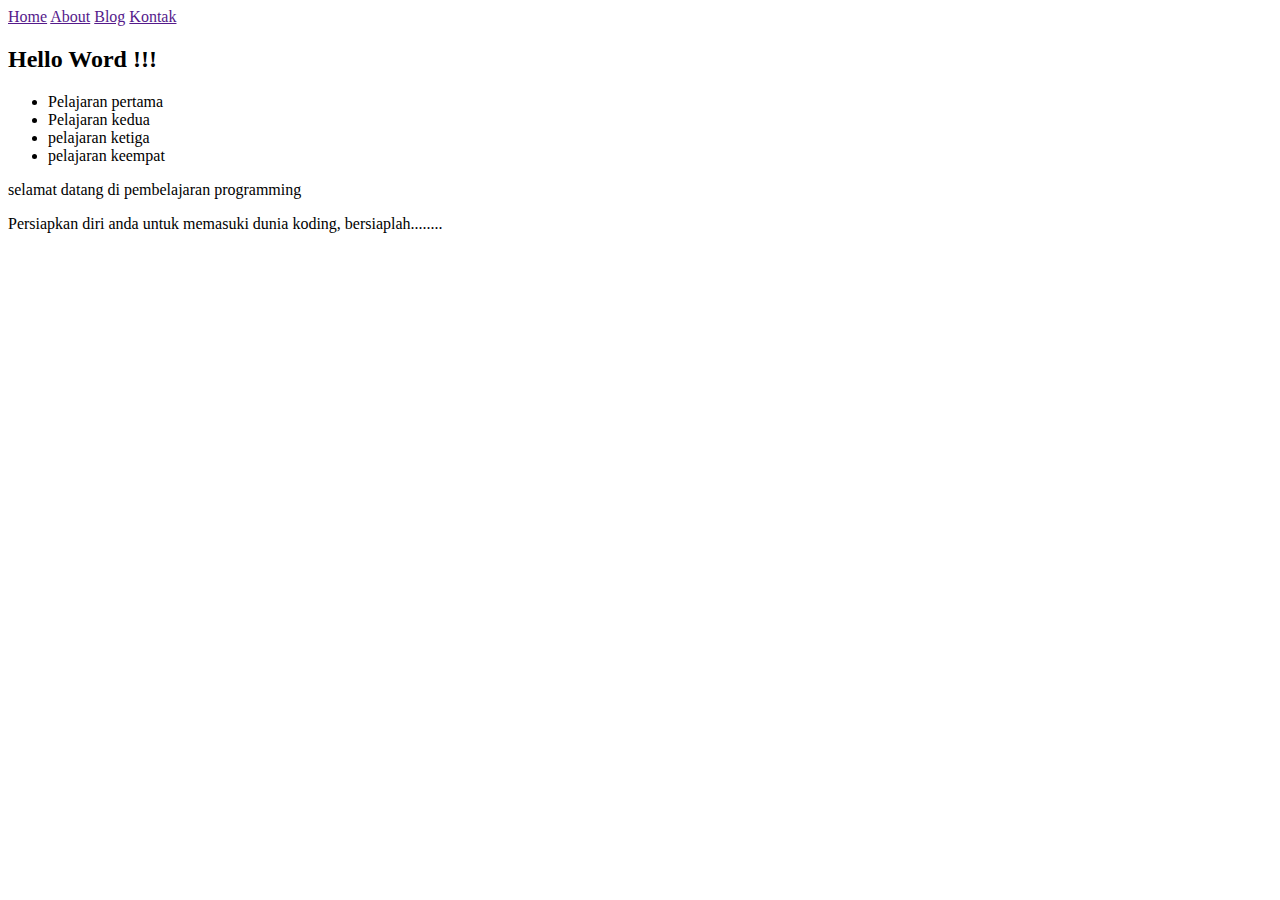
==== index.html @ c95cce6b "menambahkan file css" ====
<!DOCTYPE html>
<html lang="en">
<head>
    <meta charset="UTF-8">
    <meta http-equiv="X-UA-Compatible" content="IE=edge">
    <meta name="viewport" content="width=device-width, initial-scale=1.0">
    <title>Document</title>
</head>
<body>
    <div class="menu">
        <a href="">Home</a>
        <a href="">About</a>
        <a href="">Blog</a>
        <a href="">Kontak</a>
    </div>
    <h2>Hello Word !!!</h2>
    <ul>
        <li>Pelajaran pertama</li>
        <li>Pelajaran kedua</li>
        <li>pelajaran ketiga</li>
        <li>pelajaran keempat</li>
    </ul>
    <p>selamat datang di pembelajaran programming</p>
    <p>Persiapkan diri anda untuk memasuki dunia koding, bersiaplah........</p>

</body>
</html>
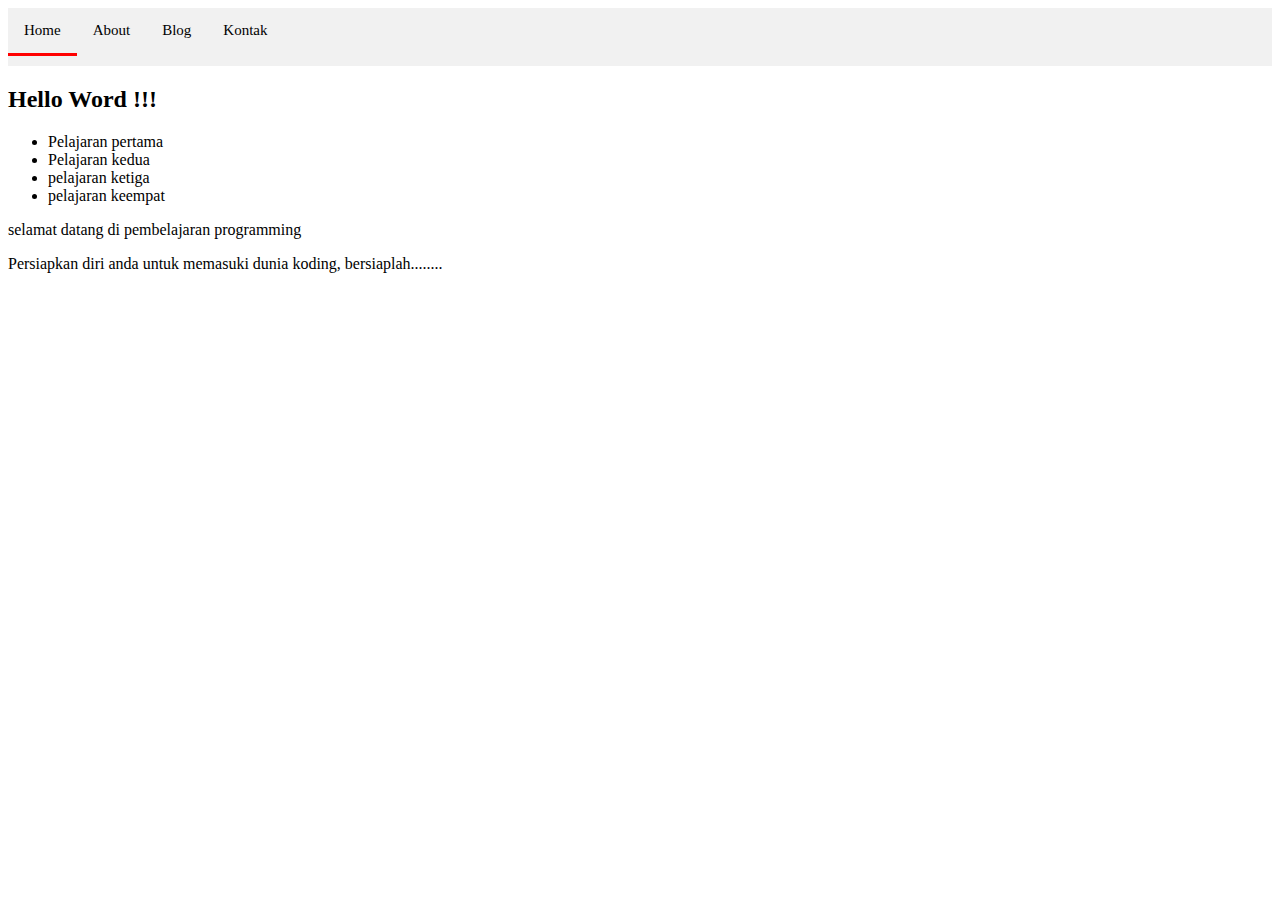
==== commit 7167528f: "mendesign css" ====
--- a/index.html
+++ b/index.html
@@ -4,11 +4,12 @@
     <meta charset="UTF-8">
     <meta http-equiv="X-UA-Compatible" content="IE=edge">
     <meta name="viewport" content="width=device-width, initial-scale=1.0">
+    <link rel="stylesheet" href="style.css">
     <title>Document</title>
 </head>
 <body>
     <div class="menu">
-        <a href="">Home</a>
+        <a class="active" href="">Home</a>
         <a href="">About</a>
         <a href="">Blog</a>
         <a href="">Kontak</a>
--- a/style.css
+++ b/style.css
@@ -0,0 +1,22 @@
+.menu{
+    padding-bottom: 10px;
+    font-family: Georgia, 'Times New Roman', Times, serif;
+    overflow: hidden;
+    background-color: #f1f1f1;
+}
+.menu a{
+    float: left;
+    display: block;
+    color: black;
+    text-align: center;
+    padding: 14px 16px;
+    text-decoration: none;
+    font-size: 15px;
+    border-bottom: 3px solid transparent;
+}
+.menu a:hover{
+    border-bottom: 3px solid red;
+}
+.menu a.active{
+    border-bottom: 3px solid red;
+}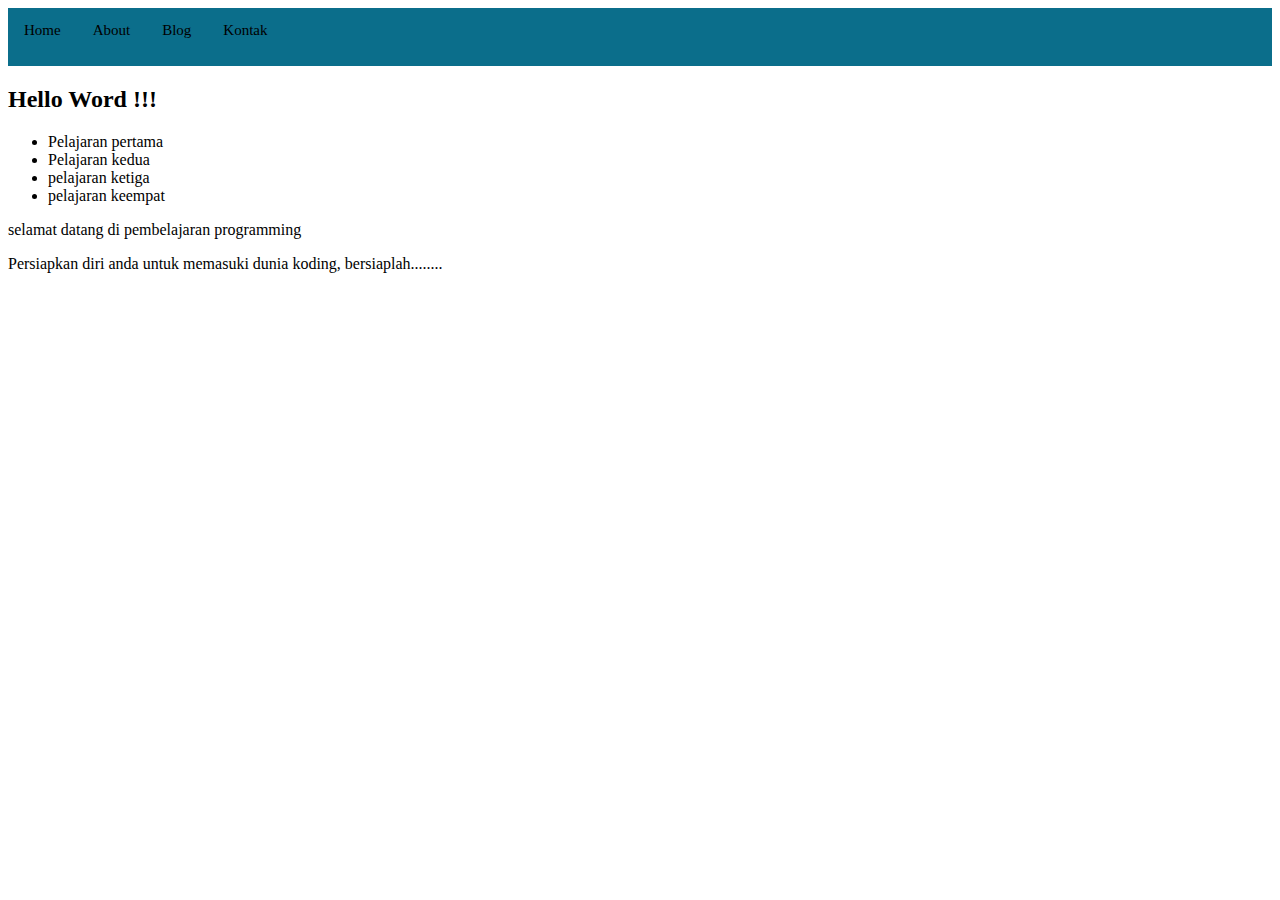
==== commit 21a3fa6b: "menambahkan paragraf baru" ====
--- a/index.html
+++ b/index.html
@@ -9,7 +9,7 @@
 </head>
 <body>
     <div class="menu">
-        <a class="active" href="">Home</a>
+        <a href="">Home</a>
         <a href="">About</a>
         <a href="">Blog</a>
         <a href="">Kontak</a>
--- a/style.css
+++ b/style.css
@@ -2,7 +2,7 @@
     padding-bottom: 10px;
     font-family: Georgia, 'Times New Roman', Times, serif;
     overflow: hidden;
-    background-color: #f1f1f1;
+    background-color: #0b6e8b;
 }
 .menu a{
     float: left;
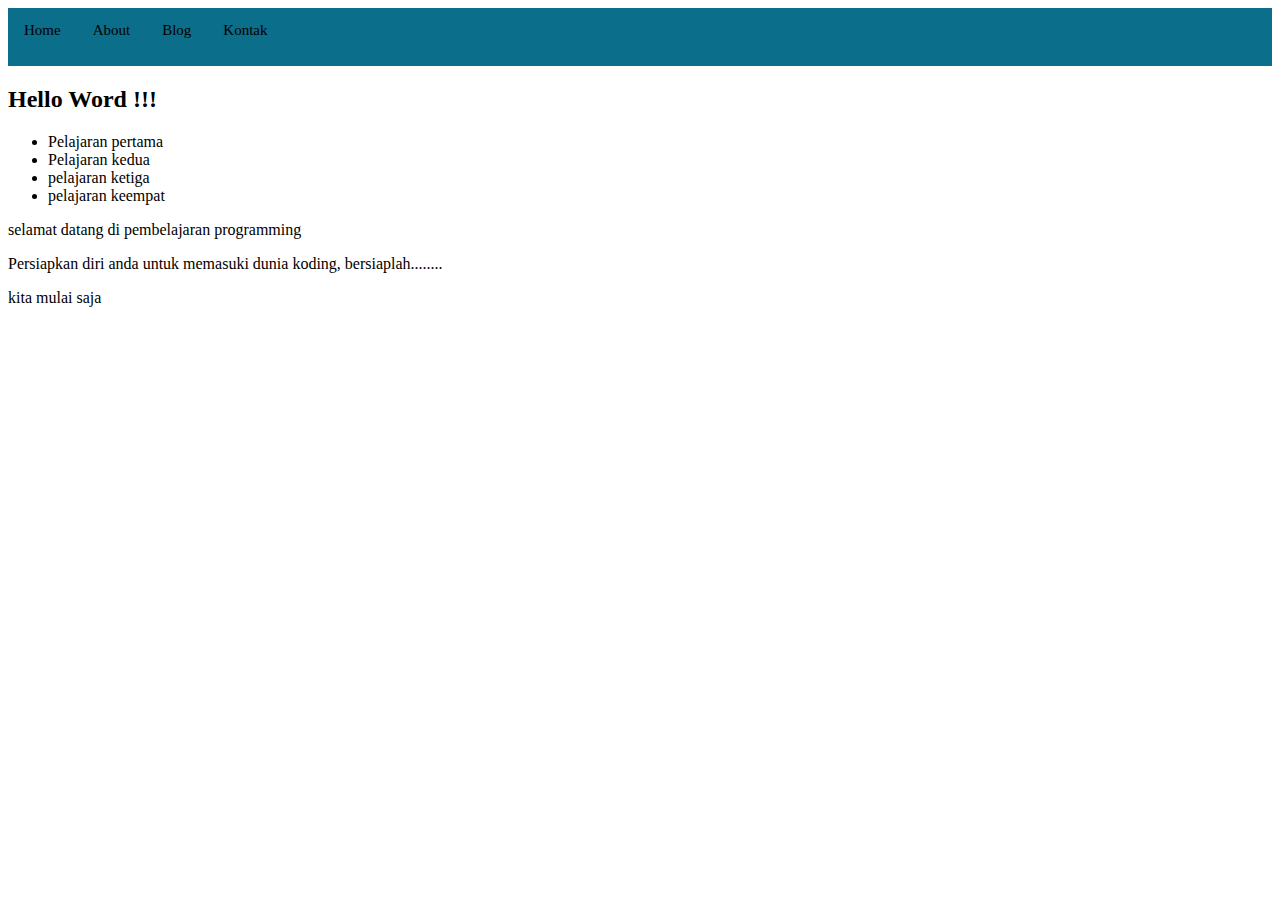
==== commit 1528524a: "menambah file baru" ====
--- a/index.html
+++ b/index.html
@@ -23,6 +23,7 @@
     </ul>
     <p>selamat datang di pembelajaran programming</p>
     <p>Persiapkan diri anda untuk memasuki dunia koding, bersiaplah........</p>
+    <P>kita mulai saja</P>
 
 </body>
 </html>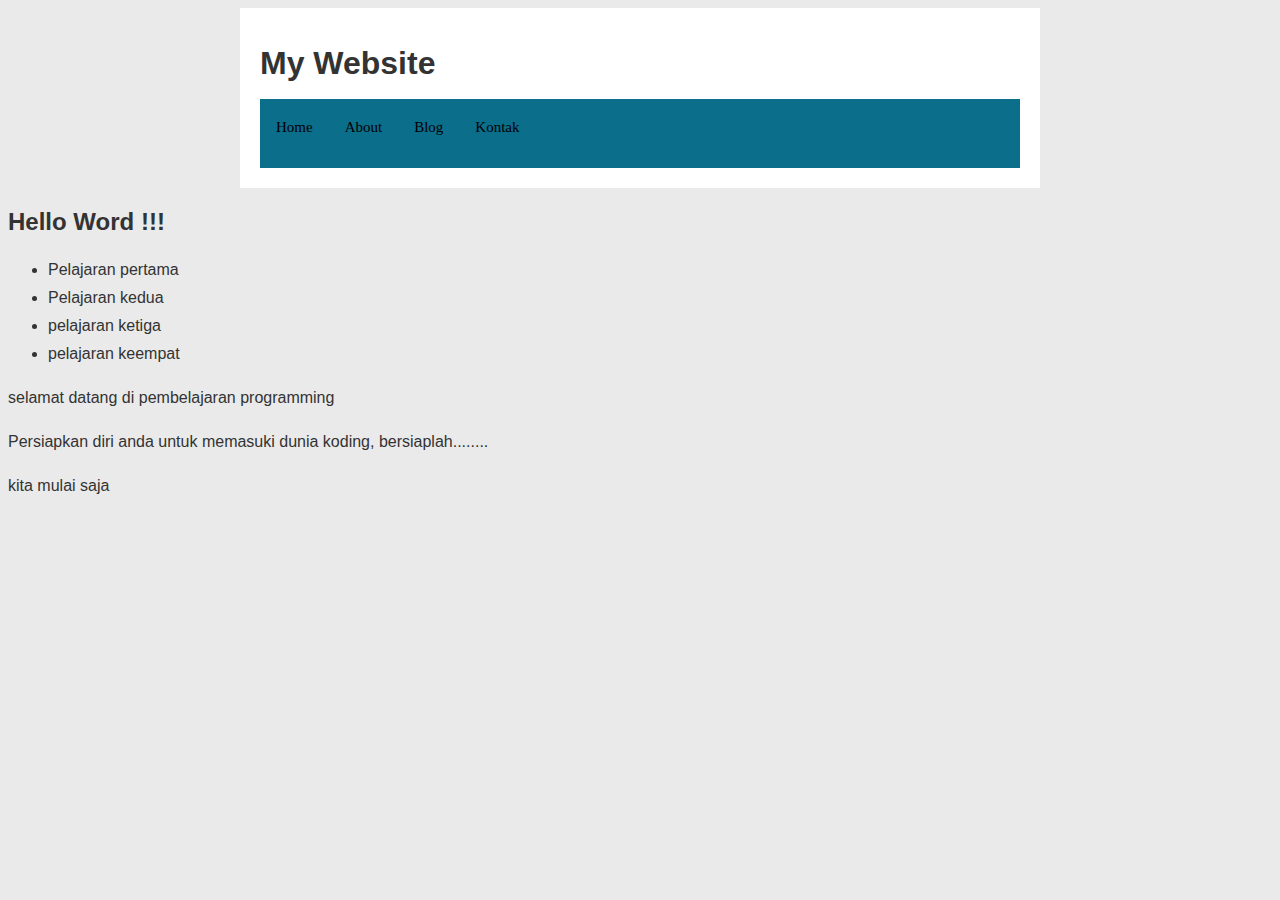
==== commit a7b43476: "upgrade website blog" ====
--- a/index.html
+++ b/index.html
@@ -8,12 +8,22 @@
     <title>Document</title>
 </head>
 <body>
-    <div class="menu">
-        <a href="">Home</a>
-        <a href="">About</a>
-        <a href="">Blog</a>
-        <a href="">Kontak</a>
+
+    <div class="container">
+        <div class="header">
+            <h1 class="judul">My Website</h1>
+
+            <div class="menu_3">
+                <a href="">Home</a>
+                <a href="">About</a>
+                <a href="">Blog</a>
+                <a href="">Kontak</a>
+            </div>
+        </div>
     </div>
+
+
+
     <h2>Hello Word !!!</h2>
     <ul>
         <li>Pelajaran pertama</li>
--- a/style.css
+++ b/style.css
@@ -1,10 +1,31 @@
-.menu{
+body{
+    font: 16px/28px arial, sans-serif;
+    background-color: #eaeaea;
+    color: #333;
+}
+
+.container{
+    width: 800px;
+    margin: auto;
+    background-color: white;
+}
+
+.header{
+    padding: 20px
+}
+
+
+
+
+
+
+.menu_3{
     padding-bottom: 10px;
     font-family: Georgia, 'Times New Roman', Times, serif;
     overflow: hidden;
     background-color: #0b6e8b;
 }
-.menu a{
+.menu_3 a{
     float: left;
     display: block;
     color: black;
@@ -14,9 +35,9 @@
     font-size: 15px;
     border-bottom: 3px solid transparent;
 }
-.menu a:hover{
+.menu_3 a:hover{
     border-bottom: 3px solid red;
 }
-.menu a.active{
+.menu_3 a.active{
     border-bottom: 3px solid red;
 }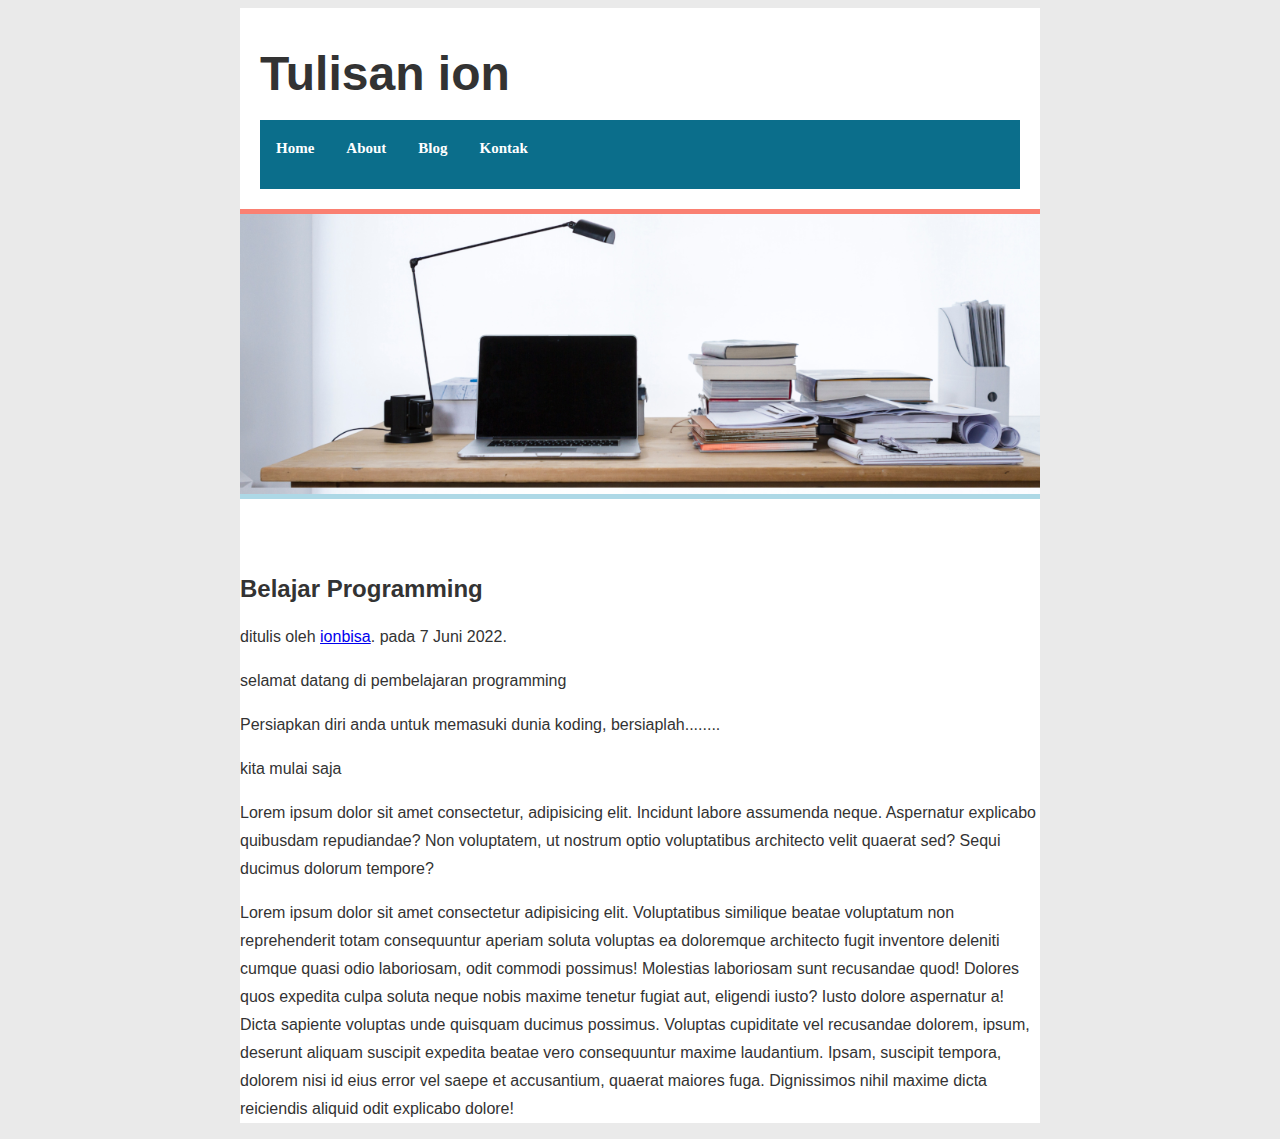
==== commit dbf34204: "menambhkan content" ====
--- a/index.html
+++ b/index.html
@@ -11,8 +11,7 @@
 
     <div class="container">
         <div class="header">
-            <h1 class="judul">My Website</h1>
-
+            <h1 class="judul">Tulisan ion</h1>
             <div class="menu_3">
                 <a href="">Home</a>
                 <a href="">About</a>
@@ -20,20 +19,35 @@
                 <a href="">Kontak</a>
             </div>
         </div>
+        <div class="hero"></div>
+
+        <p class="content">
+            <h2>Belajar Programming</h2>
+            <p class="penulis">ditulis oleh <a href="#">ionbisa</a>. pada 7 Juni 2022.</p>
+
+            <p>selamat datang di pembelajaran programming</p>
+            <p>Persiapkan diri anda untuk memasuki dunia koding, bersiaplah........</p>
+            <P>kita mulai saja</P>
+            <p>Lorem ipsum dolor sit amet consectetur, adipisicing elit. Incidunt labore assumenda neque. 
+            Aspernatur explicabo quibusdam repudiandae? Non voluptatem, ut nostrum optio voluptatibus 
+            architecto velit quaerat sed? Sequi ducimus dolorum tempore?</p>
+            <p>Lorem ipsum dolor sit amet consectetur adipisicing elit. 
+                Voluptatibus similique beatae voluptatum non reprehenderit 
+                totam consequuntur aperiam soluta voluptas ea doloremque 
+                architecto fugit inventore deleniti cumque quasi odio laboriosam, 
+                odit commodi possimus! Molestias laboriosam sunt recusandae quod! 
+                Dolores quos expedita culpa soluta neque nobis maxime tenetur fugiat aut,
+                 eligendi iusto? Iusto dolore aspernatur a! Dicta sapiente voluptas unde 
+                 quisquam ducimus possimus. Voluptas cupiditate vel recusandae dolorem,
+                  ipsum, deserunt aliquam suscipit expedita beatae vero consequuntur 
+                  maxime laudantium. Ipsam, suscipit tempora, dolorem nisi id eius 
+                  error vel saepe et accusantium, quaerat maiores fuga. Dignissimos 
+                  nihil maxime dicta reiciendis aliquid odit explicabo dolore!
+            </p>
+
+        </div>
     </div>
 
 
-
-    <h2>Hello Word !!!</h2>
-    <ul>
-        <li>Pelajaran pertama</li>
-        <li>Pelajaran kedua</li>
-        <li>pelajaran ketiga</li>
-        <li>pelajaran keempat</li>
-    </ul>
-    <p>selamat datang di pembelajaran programming</p>
-    <p>Persiapkan diri anda untuk memasuki dunia koding, bersiaplah........</p>
-    <P>kita mulai saja</P>
-
 </body>
 </html>--- a/style.css
+++ b/style.css
@@ -1,43 +1,74 @@
-body{
+body {
     font: 16px/28px arial, sans-serif;
     background-color: #eaeaea;
     color: #333;
 }
 
-.container{
+.container {
     width: 800px;
     margin: auto;
     background-color: white;
 }
 
-.header{
+.header {
     padding: 20px
+}
+.header .judul {
+    font-size: 48px;
+    font-weight: bold;
 }
 
 
-
-
-
-
-.menu_3{
+.menu_3 {
     padding-bottom: 10px;
     font-family: Georgia, 'Times New Roman', Times, serif;
     overflow: hidden;
     background-color: #0b6e8b;
+    font-weight: bold;
 }
-.menu_3 a{
+.menu_3 a {
     float: left;
     display: block;
-    color: black;
+    color: white;
     text-align: center;
     padding: 14px 16px;
     text-decoration: none;
     font-size: 15px;
     border-bottom: 3px solid transparent;
 }
-.menu_3 a:hover{
-    border-bottom: 3px solid red;
+.menu_3 a:hover {
+    border-bottom: 3px solid salmon;
 }
-.menu_3 a.active{
-    border-bottom: 3px solid red;
+.menu_3 a.active {
+    border-bottom: 3px solid salmon;
+}
+
+.hero {
+    height: 280px;
+    background-image: url(img/hero.png);
+    background-size: cover;
+    background-position: 0 -260px;
+    border-top: 5px solid salmon;
+    border-bottom: 5px solid lightblue;
+}
+
+.content {
+    padding: 20px;
+
+}
+.content h2 {
+    font-size: 28px;
+    font-weight: bold;
+}
+.content .penulis {
+    font-size: 13px;
+    margin-top: -2px;
+}
+.content .penulis a {
+    color: salmon;
+
+}
+.content p {
+    margin-bottom: 20px;
+    font-size: 150px;
 }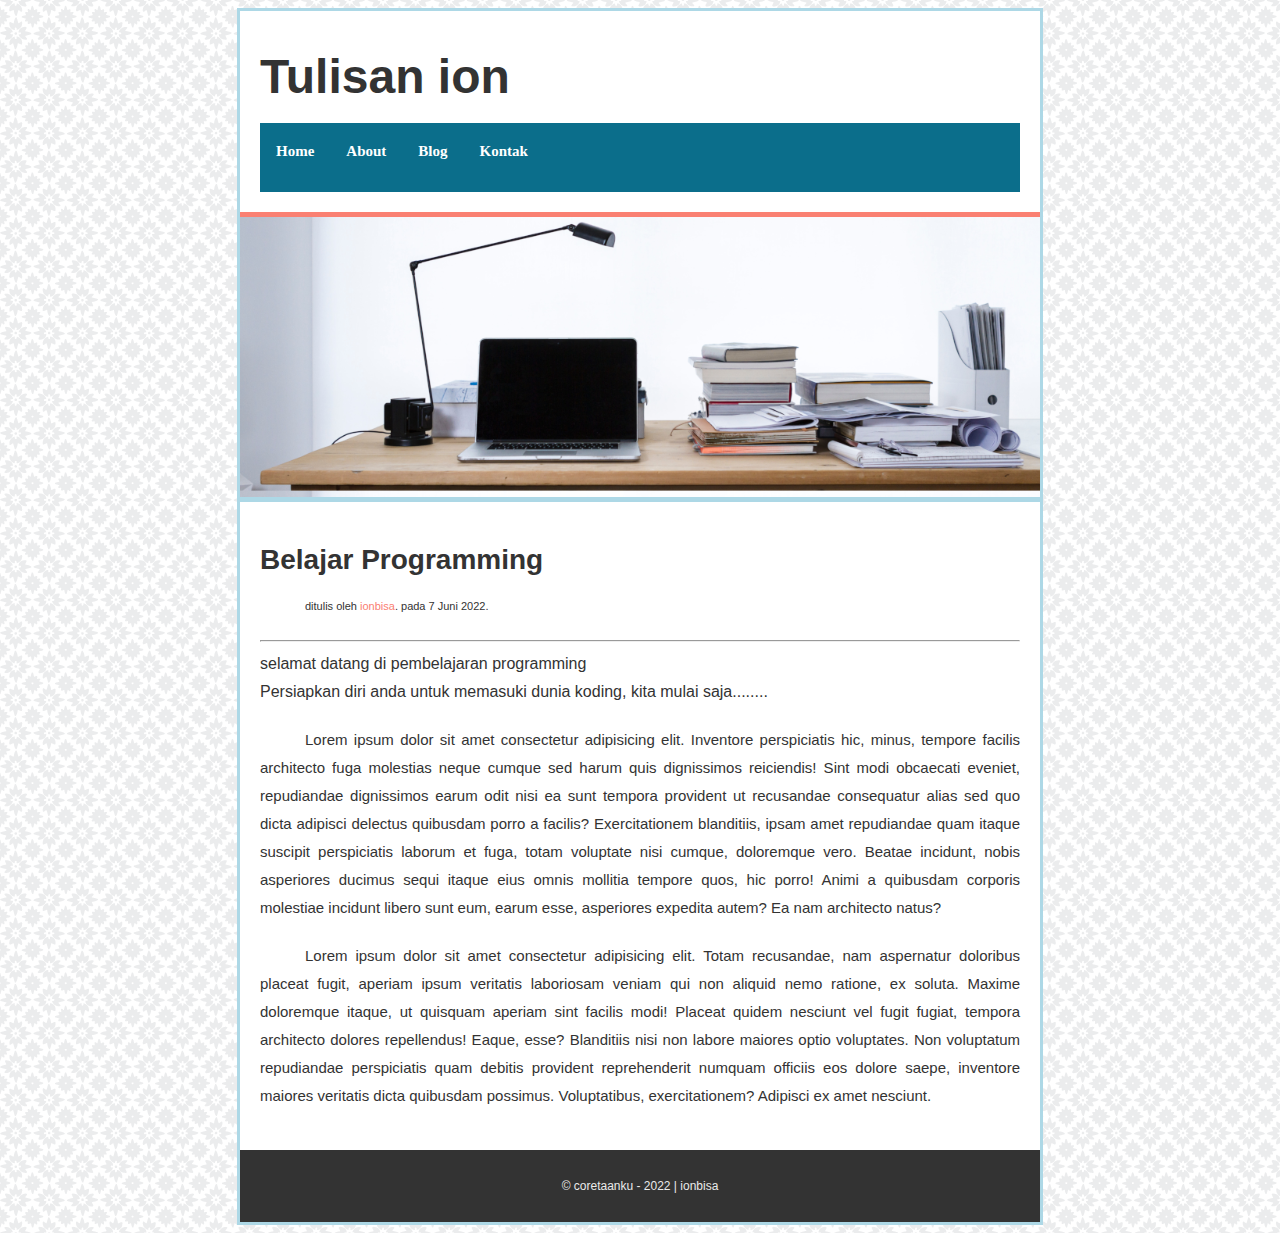
==== commit 32f958ab: "sukses" ====
--- a/index.html
+++ b/index.html
@@ -21,30 +21,18 @@
         </div>
         <div class="hero"></div>
 
-        <p class="content">
+        <div class="content">
             <h2>Belajar Programming</h2>
             <p class="penulis">ditulis oleh <a href="#">ionbisa</a>. pada 7 Juni 2022.</p>
+            <hr>
 
-            <p>selamat datang di pembelajaran programming</p>
-            <p>Persiapkan diri anda untuk memasuki dunia koding, bersiaplah........</p>
-            <P>kita mulai saja</P>
-            <p>Lorem ipsum dolor sit amet consectetur, adipisicing elit. Incidunt labore assumenda neque. 
-            Aspernatur explicabo quibusdam repudiandae? Non voluptatem, ut nostrum optio voluptatibus 
-            architecto velit quaerat sed? Sequi ducimus dolorum tempore?</p>
-            <p>Lorem ipsum dolor sit amet consectetur adipisicing elit. 
-                Voluptatibus similique beatae voluptatum non reprehenderit 
-                totam consequuntur aperiam soluta voluptas ea doloremque 
-                architecto fugit inventore deleniti cumque quasi odio laboriosam, 
-                odit commodi possimus! Molestias laboriosam sunt recusandae quod! 
-                Dolores quos expedita culpa soluta neque nobis maxime tenetur fugiat aut,
-                 eligendi iusto? Iusto dolore aspernatur a! Dicta sapiente voluptas unde 
-                 quisquam ducimus possimus. Voluptas cupiditate vel recusandae dolorem,
-                  ipsum, deserunt aliquam suscipit expedita beatae vero consequuntur 
-                  maxime laudantium. Ipsam, suscipit tempora, dolorem nisi id eius 
-                  error vel saepe et accusantium, quaerat maiores fuga. Dignissimos 
-                  nihil maxime dicta reiciendis aliquid odit explicabo dolore!
-            </p>
+            <Persiapkan>selamat datang di pembelajaran programming <br> Persiapkan diri anda untuk memasuki dunia koding, kita mulai saja........</p>
+            <p>Lorem ipsum dolor sit amet consectetur adipisicing elit. Inventore perspiciatis hic, minus, tempore facilis architecto fuga molestias neque cumque sed harum quis dignissimos reiciendis! Sint modi obcaecati eveniet, repudiandae dignissimos earum odit nisi ea sunt tempora provident ut recusandae consequatur alias sed quo dicta adipisci delectus quibusdam porro a facilis? Exercitationem blanditiis, ipsam amet repudiandae quam itaque suscipit perspiciatis laborum et fuga, totam voluptate nisi cumque, doloremque vero. Beatae incidunt, nobis asperiores ducimus sequi itaque eius omnis mollitia tempore quos, hic porro! Animi a quibusdam corporis molestiae incidunt libero sunt eum, earum esse, asperiores expedita autem? Ea nam architecto natus?</p>
+            <p>Lorem ipsum dolor sit amet consectetur adipisicing elit. Totam recusandae, nam aspernatur doloribus placeat fugit, aperiam ipsum veritatis laboriosam veniam qui non aliquid nemo ratione, ex soluta. Maxime doloremque itaque, ut quisquam aperiam sint facilis modi! Placeat quidem nesciunt vel fugit fugiat, tempora architecto dolores repellendus! Eaque, esse? Blanditiis nisi non labore maiores optio voluptates. Non voluptatum repudiandae perspiciatis quam debitis provident reprehenderit numquam officiis eos dolore saepe, inventore maiores veritatis dicta quibusdam possimus. Voluptatibus, exercitationem? Adipisci ex amet nesciunt.</p>
 
+        </div>
+        <div class="footer">
+            <p class="copy">&copy; coretaanku - 2022 | ionbisa</p>
         </div>
     </div>
 
--- a/style.css
+++ b/style.css
@@ -1,6 +1,7 @@
 body {
     font: 16px/28px arial, sans-serif;
     background-color: #eaeaea;
+    background-image: url(img/background.png);
     color: #333;
 }
 
@@ -8,6 +9,7 @@
     width: 800px;
     margin: auto;
     background-color: white;
+    border: 3px solid lightblue;
 }
 
 .header {
@@ -61,14 +63,28 @@
     font-weight: bold;
 }
 .content .penulis {
-    font-size: 13px;
-    margin-top: -2px;
+    font-size: 11px;
+    margin-top: -5px;
 }
 .content .penulis a {
     color: salmon;
+    text-decoration: none;
 
 }
 .content p {
     margin-bottom: 20px;
-    font-size: 150px;
+    font-size: 15px;
+    text-align: justify;
+    text-indent: 45px;
+}
+
+/* Footer */
+.footer {
+    background-color: #333;
+    padding:10px;
+}
+.footer .copy {
+    color: #eaeaea;
+    text-align: center;
+    font-size: 12px;
 }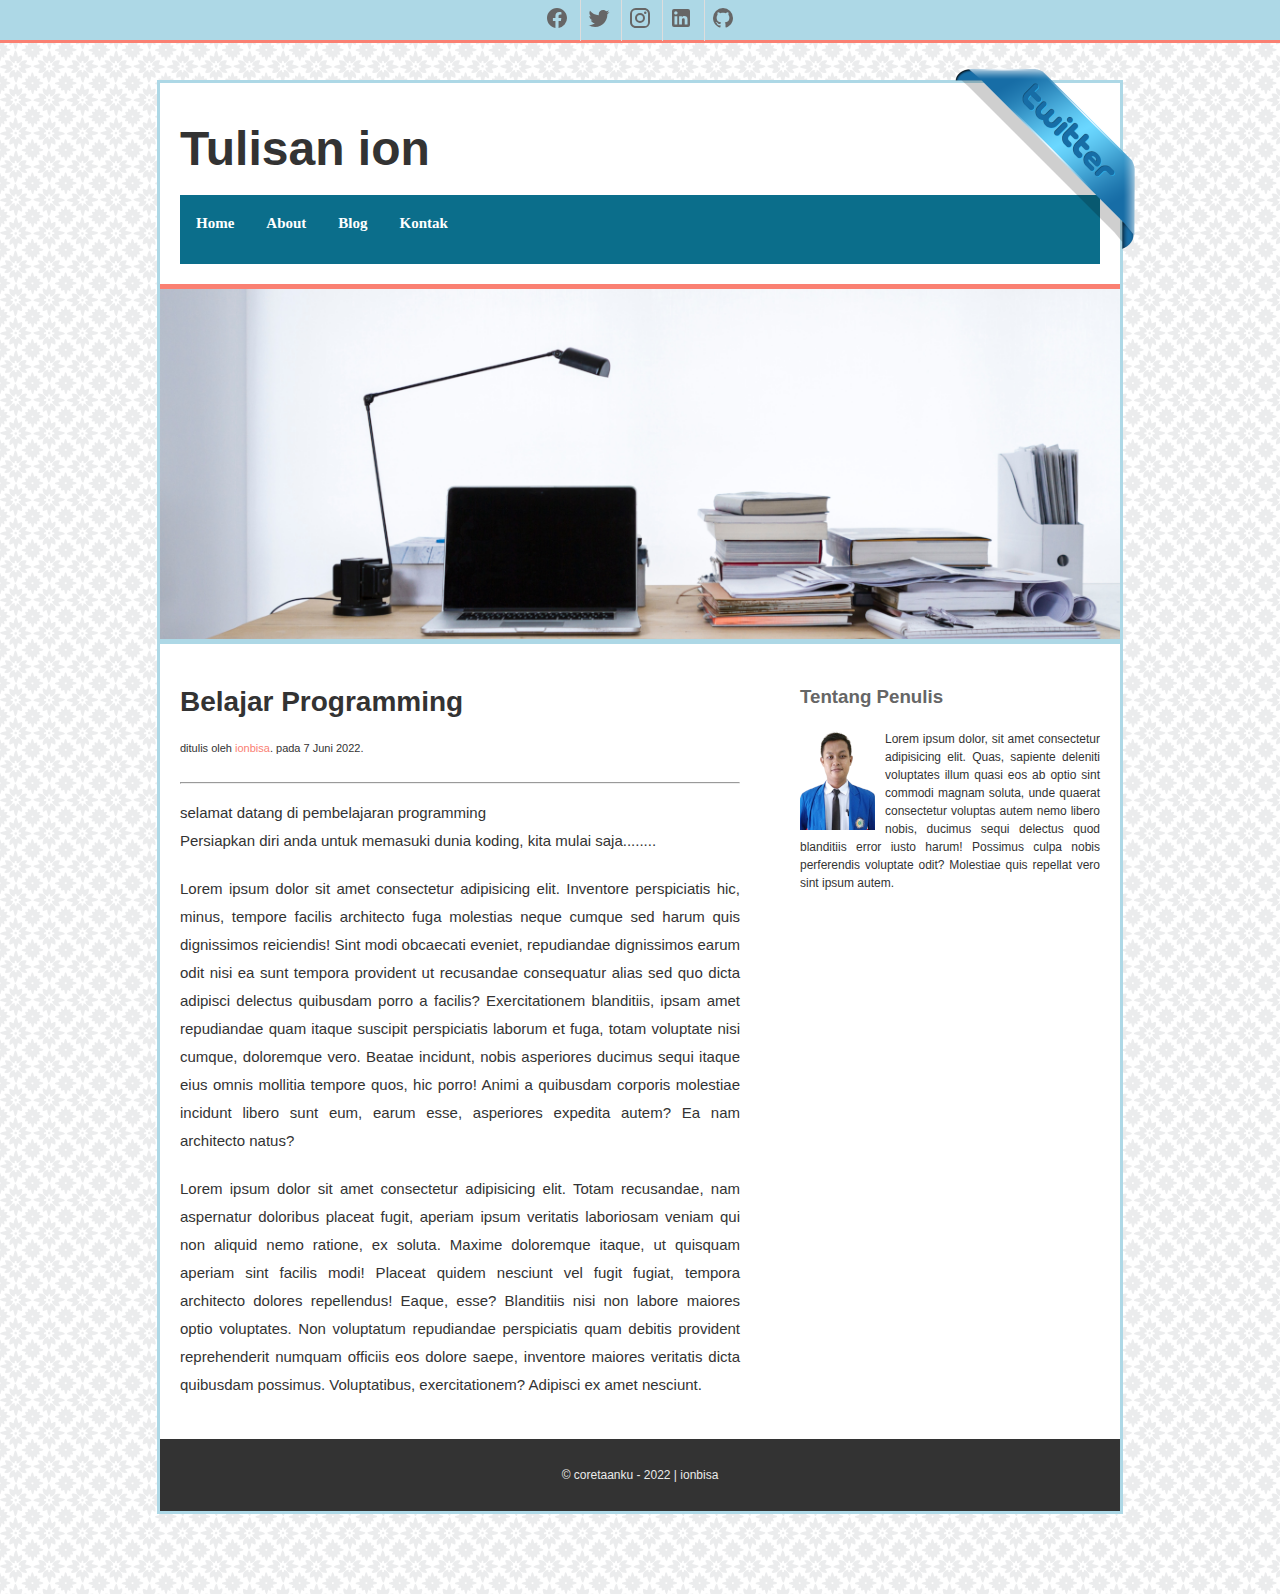
==== commit ce48607e: "menambhkan top-bar, icon sosmed, main dan sidebar" ====
--- a/index.html
+++ b/index.html
@@ -9,28 +9,76 @@
 </head>
 <body>
 
+    <div class="top-bar">
+        <a href="https://web.facebook.com/ionbisa/" target="_blank">
+            <svg style="width:24px;height:24px" viewBox="0 0 24 24">
+                <path fill="currentColor" d="M12 2.04C6.5 2.04 2 6.53 2 12.06C2 17.06 5.66 21.21 10.44 21.96V14.96H7.9V12.06H10.44V9.85C10.44 7.34 11.93 5.96 14.22 5.96C15.31 5.96 16.45 6.15 16.45 6.15V8.62H15.19C13.95 8.62 13.56 9.39 13.56 10.18V12.06H16.34L15.89 14.96H13.56V21.96A10 10 0 0 0 22 12.06C22 6.53 17.5 2.04 12 2.04Z" />
+            </svg>
+        </a>
+        <a href="https://twitter.com/ionbisa_id" target="_blank">
+            <svg style="width:24px;height:24px" viewBox="0 0 24 24">
+                <path fill="currentColor" d="M22.46,6C21.69,6.35 20.86,6.58 20,6.69C20.88,6.16 21.56,5.32 21.88,4.31C21.05,4.81 20.13,5.16 19.16,5.36C18.37,4.5 17.26,4 16,4C13.65,4 11.73,5.92 11.73,8.29C11.73,8.63 11.77,8.96 11.84,9.27C8.28,9.09 5.11,7.38 3,4.79C2.63,5.42 2.42,6.16 2.42,6.94C2.42,8.43 3.17,9.75 4.33,10.5C3.62,10.5 2.96,10.3 2.38,10C2.38,10 2.38,10 2.38,10.03C2.38,12.11 3.86,13.85 5.82,14.24C5.46,14.34 5.08,14.39 4.69,14.39C4.42,14.39 4.15,14.36 3.89,14.31C4.43,16 6,17.26 7.89,17.29C6.43,18.45 4.58,19.13 2.56,19.13C2.22,19.13 1.88,19.11 1.54,19.07C3.44,20.29 5.7,21 8.12,21C16,21 20.33,14.46 20.33,8.79C20.33,8.6 20.33,8.42 20.32,8.23C21.16,7.63 21.88,6.87 22.46,6Z" />
+            </svg>
+        </a>
+        <a href="https://www.instagram.com/ionbisa.id/" target="_blank">
+            <svg style="width:24px;height:24px" viewBox="0 0 24 24">
+                <path fill="currentColor" d="M7.8,2H16.2C19.4,2 22,4.6 22,7.8V16.2A5.8,5.8 0 0,1 16.2,22H7.8C4.6,22 2,19.4 2,16.2V7.8A5.8,5.8 0 0,1 7.8,2M7.6,4A3.6,3.6 0 0,0 4,7.6V16.4C4,18.39 5.61,20 7.6,20H16.4A3.6,3.6 0 0,0 20,16.4V7.6C20,5.61 18.39,4 16.4,4H7.6M17.25,5.5A1.25,1.25 0 0,1 18.5,6.75A1.25,1.25 0 0,1 17.25,8A1.25,1.25 0 0,1 16,6.75A1.25,1.25 0 0,1 17.25,5.5M12,7A5,5 0 0,1 17,12A5,5 0 0,1 12,17A5,5 0 0,1 7,12A5,5 0 0,1 12,7M12,9A3,3 0 0,0 9,12A3,3 0 0,0 12,15A3,3 0 0,0 15,12A3,3 0 0,0 12,9Z" />
+            </svg>
+        </a>
+        <a href="https://www.linkedin.com/in/ionbisa/" target="_blank">
+            <svg style="width:24px;height:24px" viewBox="0 0 24 24">
+                <path fill="currentColor" d="M19 3A2 2 0 0 1 21 5V19A2 2 0 0 1 19 21H5A2 2 0 0 1 3 19V5A2 2 0 0 1 5 3H19M18.5 18.5V13.2A3.26 3.26 0 0 0 15.24 9.94C14.39 9.94 13.4 10.46 12.92 11.24V10.13H10.13V18.5H12.92V13.57C12.92 12.8 13.54 12.17 14.31 12.17A1.4 1.4 0 0 1 15.71 13.57V18.5H18.5M6.88 8.56A1.68 1.68 0 0 0 8.56 6.88C8.56 5.95 7.81 5.19 6.88 5.19A1.69 1.69 0 0 0 5.19 6.88C5.19 7.81 5.95 8.56 6.88 8.56M8.27 18.5V10.13H5.5V18.5H8.27Z" />
+            </svg>
+        </a>
+        <a href="https://github.com/ionbisa" target="_blank">
+            <svg style="width:24px;height:24px" viewBox="0 0 24 24">
+                <path fill="currentColor" d="M12,2A10,10 0 0,0 2,12C2,16.42 4.87,20.17 8.84,21.5C9.34,21.58 9.5,21.27 9.5,21C9.5,20.77 9.5,20.14 9.5,19.31C6.73,19.91 6.14,17.97 6.14,17.97C5.68,16.81 5.03,16.5 5.03,16.5C4.12,15.88 5.1,15.9 5.1,15.9C6.1,15.97 6.63,16.93 6.63,16.93C7.5,18.45 8.97,18 9.54,17.76C9.63,17.11 9.89,16.67 10.17,16.42C7.95,16.17 5.62,15.31 5.62,11.5C5.62,10.39 6,9.5 6.65,8.79C6.55,8.54 6.2,7.5 6.75,6.15C6.75,6.15 7.59,5.88 9.5,7.17C10.29,6.95 11.15,6.84 12,6.84C12.85,6.84 13.71,6.95 14.5,7.17C16.41,5.88 17.25,6.15 17.25,6.15C17.8,7.5 17.45,8.54 17.35,8.79C18,9.5 18.38,10.39 18.38,11.5C18.38,15.32 16.04,16.16 13.81,16.41C14.17,16.72 14.5,17.33 14.5,18.26C14.5,19.6 14.5,20.68 14.5,21C14.5,21.27 14.66,21.59 15.17,21.5C19.14,20.16 22,16.42 22,12A10,10 0 0,0 12,2Z" />
+            </svg>
+        </a>
+    </div>
+
+<!--halaman konten  -->
     <div class="container">
+        <a href="https://twitter.com/ionbisa_id" class="twitter" target="_blank" >@ion</a>
         <div class="header">
             <h1 class="judul">Tulisan ion</h1>
+
+<!-- Menu artikel -->
             <div class="menu_3">
-                <a href="">Home</a>
-                <a href="">About</a>
-                <a href="">Blog</a>
+                <a href="#">Home</a>
+                <a href="about.html">About</a>
+                <a href="blog.html">Blog</a>
                 <a href="">Kontak</a>
             </div>
         </div>
+
+<!-- Image artikel -->
         <div class="hero"></div>
 
-        <div class="content">
-            <h2>Belajar Programming</h2>
-            <p class="penulis">ditulis oleh <a href="#">ionbisa</a>. pada 7 Juni 2022.</p>
-            <hr>
+<!-- isi content artikelnya -->
+        <div class="content cf">
+            <div class="main">
+                <h2>Belajar Programming</h2>
+                <p class="penulis">ditulis oleh <a href="#">ionbisa</a>. pada 7 Juni 2022.</p>
+                <hr>
 
-            <Persiapkan>selamat datang di pembelajaran programming <br> Persiapkan diri anda untuk memasuki dunia koding, kita mulai saja........</p>
-            <p>Lorem ipsum dolor sit amet consectetur adipisicing elit. Inventore perspiciatis hic, minus, tempore facilis architecto fuga molestias neque cumque sed harum quis dignissimos reiciendis! Sint modi obcaecati eveniet, repudiandae dignissimos earum odit nisi ea sunt tempora provident ut recusandae consequatur alias sed quo dicta adipisci delectus quibusdam porro a facilis? Exercitationem blanditiis, ipsam amet repudiandae quam itaque suscipit perspiciatis laborum et fuga, totam voluptate nisi cumque, doloremque vero. Beatae incidunt, nobis asperiores ducimus sequi itaque eius omnis mollitia tempore quos, hic porro! Animi a quibusdam corporis molestiae incidunt libero sunt eum, earum esse, asperiores expedita autem? Ea nam architecto natus?</p>
-            <p>Lorem ipsum dolor sit amet consectetur adipisicing elit. Totam recusandae, nam aspernatur doloribus placeat fugit, aperiam ipsum veritatis laboriosam veniam qui non aliquid nemo ratione, ex soluta. Maxime doloremque itaque, ut quisquam aperiam sint facilis modi! Placeat quidem nesciunt vel fugit fugiat, tempora architecto dolores repellendus! Eaque, esse? Blanditiis nisi non labore maiores optio voluptates. Non voluptatum repudiandae perspiciatis quam debitis provident reprehenderit numquam officiis eos dolore saepe, inventore maiores veritatis dicta quibusdam possimus. Voluptatibus, exercitationem? Adipisci ex amet nesciunt.</p>
+                <P> selamat datang di pembelajaran programming <br> Persiapkan diri anda untuk memasuki dunia koding, kita mulai saja........</p>
+                <p>Lorem ipsum dolor sit amet consectetur adipisicing elit. Inventore perspiciatis hic, minus, tempore facilis architecto fuga molestias neque cumque sed harum quis dignissimos reiciendis! Sint modi obcaecati eveniet, repudiandae dignissimos earum odit nisi ea sunt tempora provident ut recusandae consequatur alias sed quo dicta adipisci delectus quibusdam porro a facilis? Exercitationem blanditiis, ipsam amet repudiandae quam itaque suscipit perspiciatis laborum et fuga, totam voluptate nisi cumque, doloremque vero. Beatae incidunt, nobis asperiores ducimus sequi itaque eius omnis mollitia tempore quos, hic porro! Animi a quibusdam corporis molestiae incidunt libero sunt eum, earum esse, asperiores expedita autem? Ea nam architecto natus?</p>
+                <p>Lorem ipsum dolor sit amet consectetur adipisicing elit. Totam recusandae, nam aspernatur doloribus placeat fugit, aperiam ipsum veritatis laboriosam veniam qui non aliquid nemo ratione, ex soluta. Maxime doloremque itaque, ut quisquam aperiam sint facilis modi! Placeat quidem nesciunt vel fugit fugiat, tempora architecto dolores repellendus! Eaque, esse? Blanditiis nisi non labore maiores optio voluptates. Non voluptatum repudiandae perspiciatis quam debitis provident reprehenderit numquam officiis eos dolore saepe, inventore maiores veritatis dicta quibusdam possimus. Voluptatibus, exercitationem? Adipisci ex amet nesciunt.</p>
+
+
+            </div>
+            <div class="sidebar">
+                <h3>Tentang Penulis</h3>
+                <img src="img/taryono.png" alt="Taryono">
+                <p>Lorem ipsum dolor, sit amet consectetur adipisicing elit. Quas, sapiente deleniti voluptates illum quasi eos ab optio sint commodi magnam soluta, unde quaerat consectetur voluptas autem nemo libero nobis, ducimus sequi delectus quod blanditiis error iusto harum! Possimus culpa nobis perferendis voluptate odit? Molestiae quis repellat vero sint ipsum autem.</p>
+
+
+            </div>
 
         </div>
+
+<!-- Footer artikel -->
         <div class="footer">
             <p class="copy">&copy; coretaanku - 2022 | ionbisa</p>
         </div>
--- a/style.css
+++ b/style.css
@@ -5,13 +5,65 @@
     color: #333;
 }
 
+/* membuat topbar atas */
+.top-bar {
+    position: fixed;
+    top: 0;
+    left: 0;
+    right: 0;
+    height: 40px;
+    background-color: lightblue;
+    border-bottom: 3px solid salmon;
+    z-index: 9999;
+    font-size: 16px;
+    line-height: 1.5;
+    text-align: center;
+}
+
+/* top bar icon sosmed */
+.top-bar a {
+    display: inline-block;
+    padding: 6px;
+    line-height: 1.25;
+    color: #666;
+    
+    
+}
+.top-bar a + a {
+    border-left: 1px solid #ddd;
+}
+.top-bar .ikon {
+    fill: blue;
+    width: 24px;
+    height: 24px;
+}
+.top-bar .ikon + span {
+    display:block;
+}
+
+/* pembungkus artikel */
 .container {
-    width: 800px;
-    margin: auto;
+    width: 960px;
+    margin: 80px auto;
     background-color: white;
     border: 3px solid lightblue;
+    position: relative;
 }
 
+/* membuat ribbon */
+.twitter {
+    width: 200px;
+    height: 200px;
+    background-image: url(img/twitter-ribbon.png);
+    background-repeat: no-repat;
+    display: inline-block;
+    text-indent: -9999px;
+    position: absolute;
+    top: -25px;
+    right: -30px;
+}
+
+/* membuat header */
 .header {
     padding: 20px
 }
@@ -20,7 +72,7 @@
     font-weight: bold;
 }
 
-
+/* membuat Menu */
 .menu_3 {
     padding-bottom: 10px;
     font-family: Georgia, 'Times New Roman', Times, serif;
@@ -45,8 +97,9 @@
     border-bottom: 3px solid salmon;
 }
 
+/* membuat image */
 .hero {
-    height: 280px;
+    height: 350px;
     background-image: url(img/hero.png);
     background-size: cover;
     background-position: 0 -260px;
@@ -54,28 +107,51 @@
     border-bottom: 5px solid lightblue;
 }
 
-.content {
+/* membuat isi artikel */
+.main {
+    width: 600px;
     padding: 20px;
+    box-sizing: border-box;
+    float: left;
 
 }
-.content h2 {
+.main h2 {
     font-size: 28px;
     font-weight: bold;
 }
-.content .penulis {
+.main .penulis {
     font-size: 11px;
     margin-top: -5px;
 }
-.content .penulis a {
+.main .penulis a {
     color: salmon;
     text-decoration: none;
 
 }
-.content p {
+.main p {
     margin-bottom: 20px;
     font-size: 15px;
     text-align: justify;
-    text-indent: 45px;
+    /* text-indent: 45px; */
+}
+
+/* sidebar */
+.sidebar {
+    width: 300px;
+    float: right;
+    padding:20px;
+}
+.sidebar h3 {
+    font-weight: bold;
+    color: #666;
+}
+.sidebar img {
+    float: left;
+    padding-right: 10px;
+}
+.sidebar p {
+    font: 12px/18px arial;
+    text-align: justify;
 }
 
 /* Footer */
@@ -87,4 +163,22 @@
     color: #eaeaea;
     text-align: center;
     font-size: 12px;
+}
+
+
+
+/* ini adalah clearfix */
+.cf:before,
+.cf:after {
+    content: " "; /* 1 */
+    display: table; /* 2 */
+}
+
+.cf:after {
+    clear: both;
+}
+
+
+.cf {
+    *zoom: 1;
 }